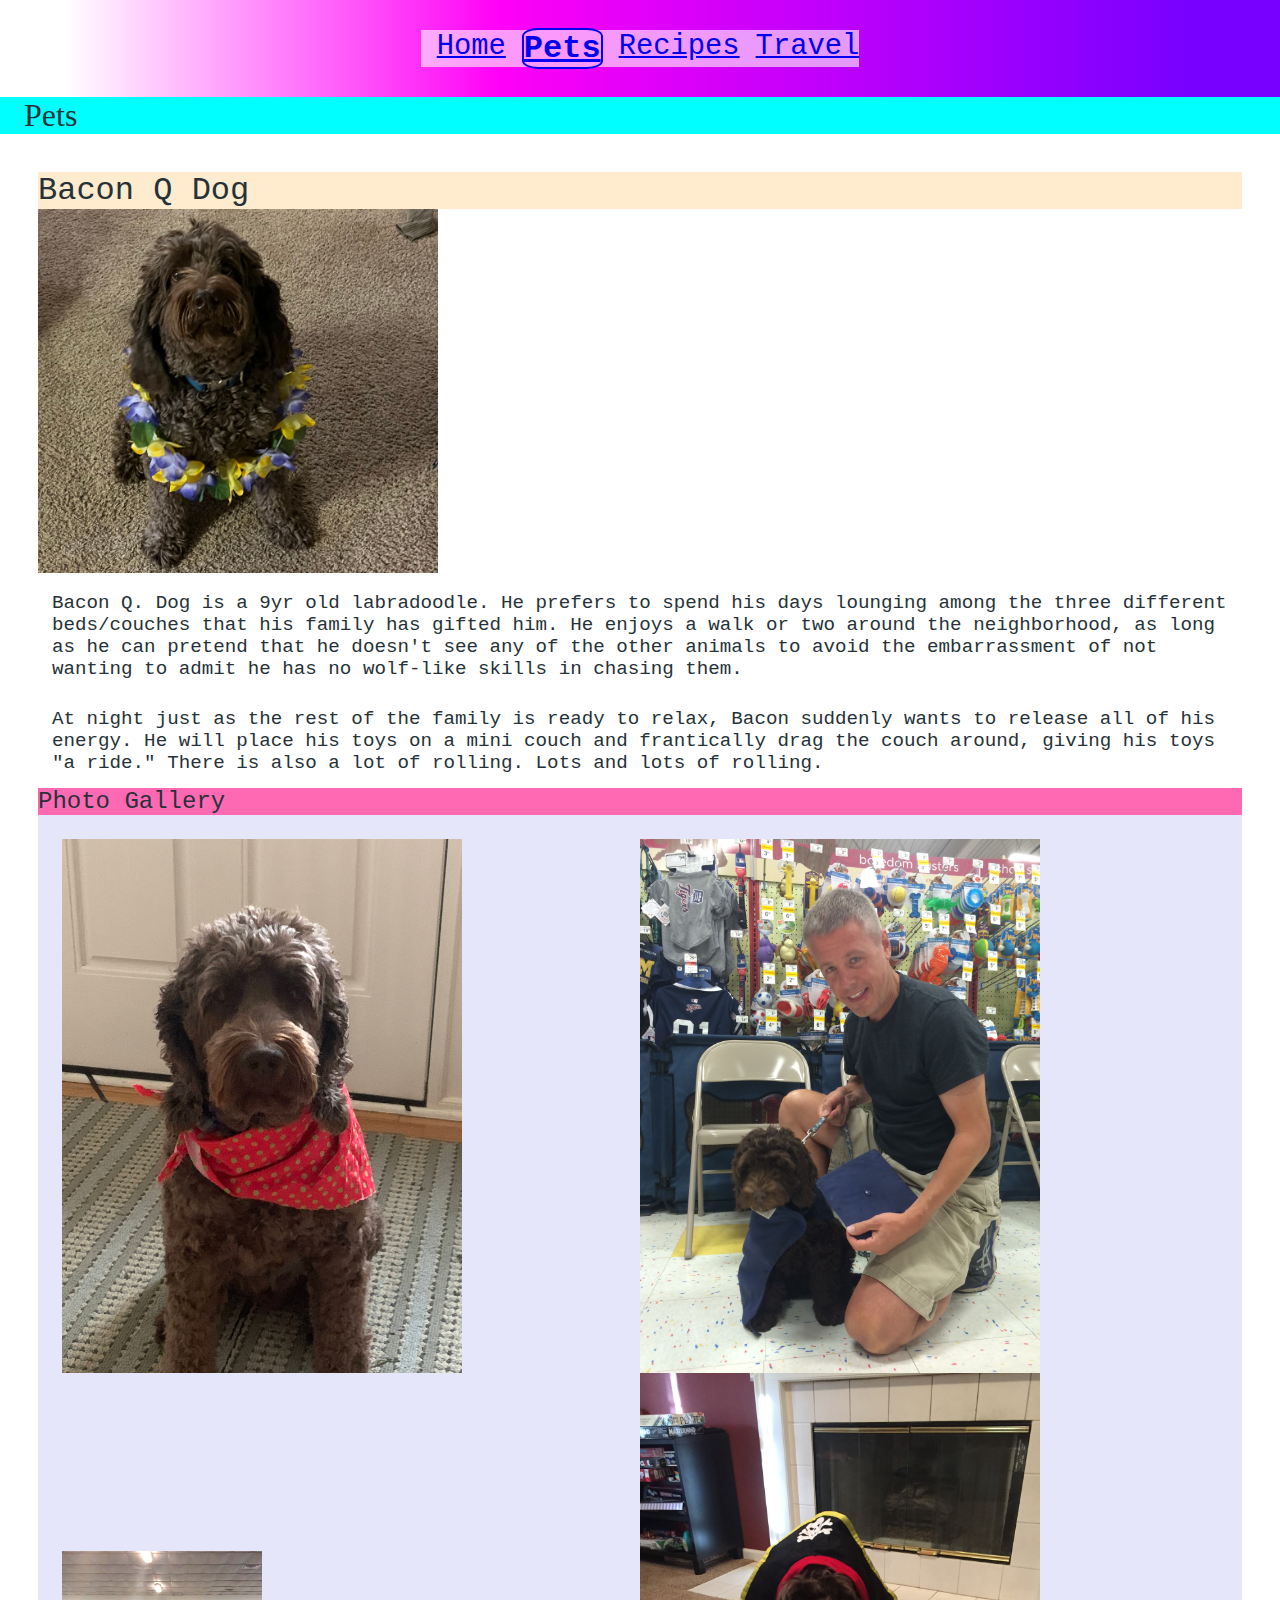
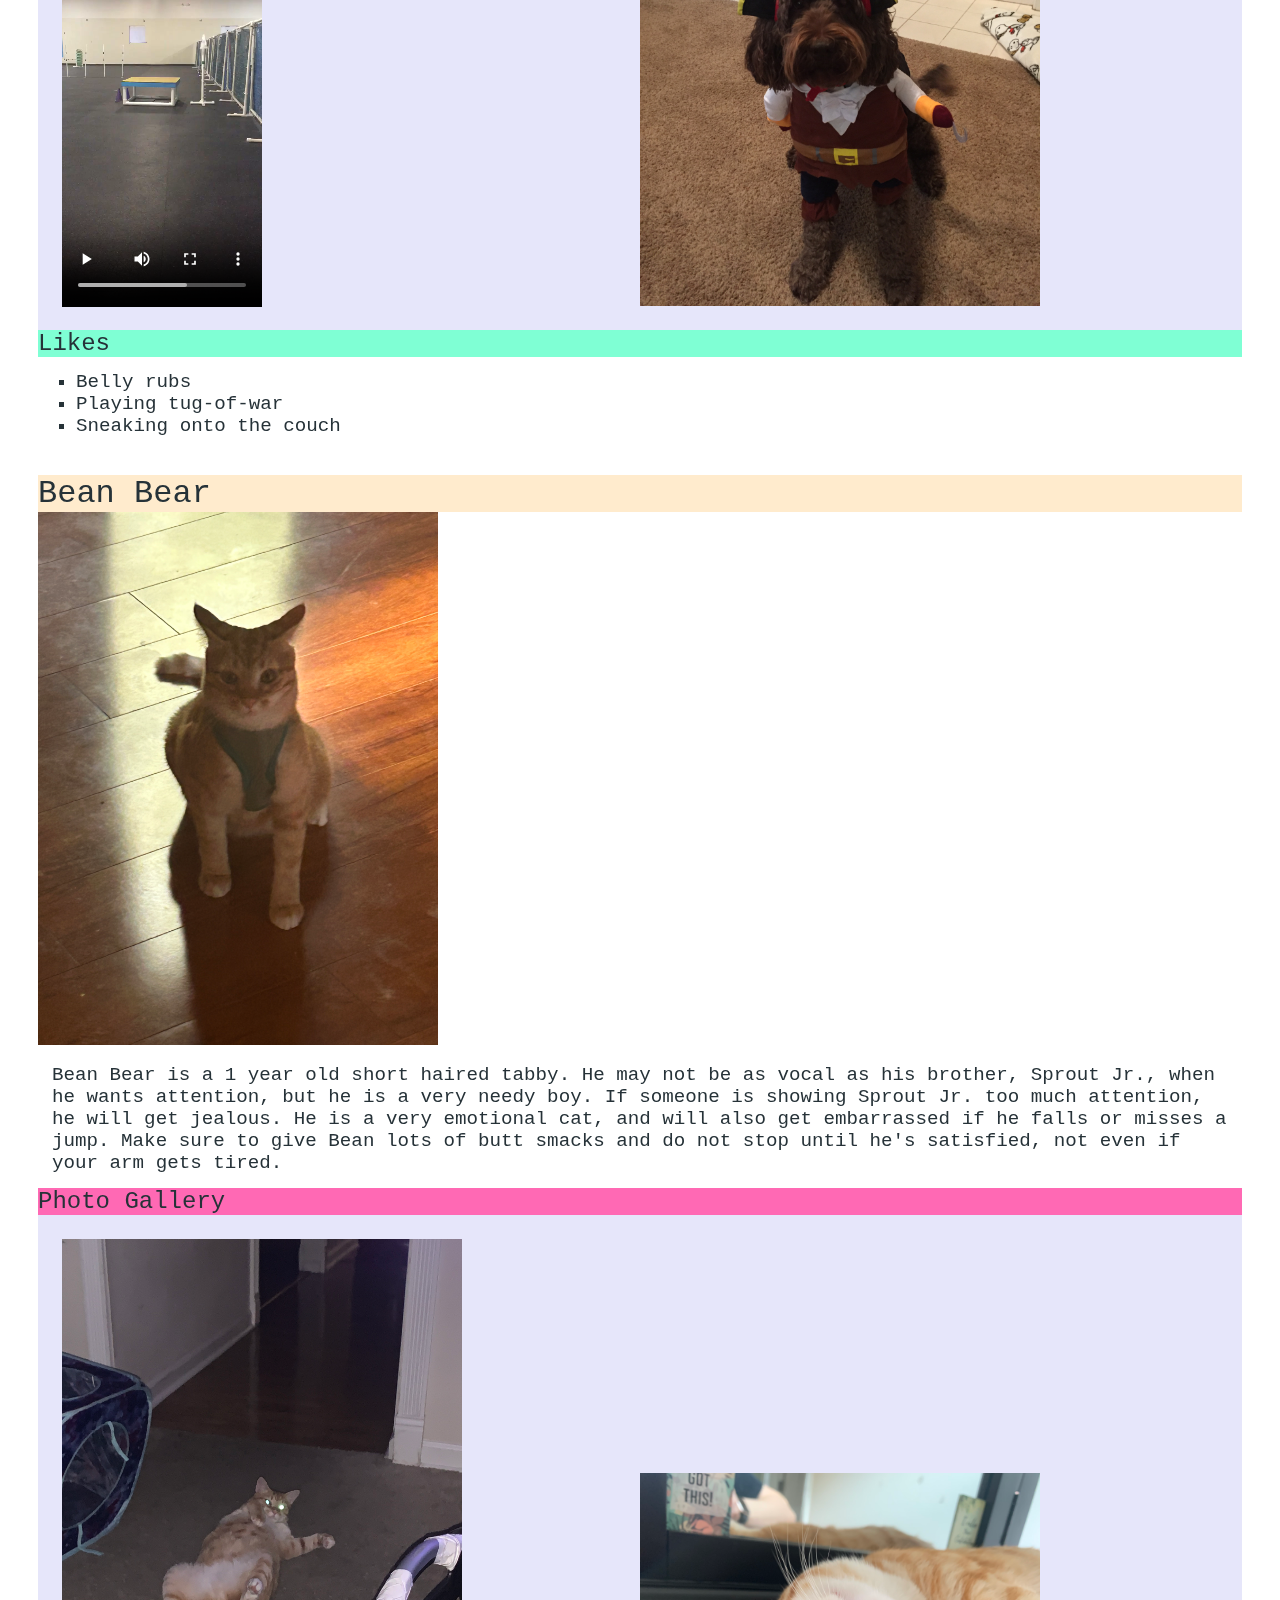
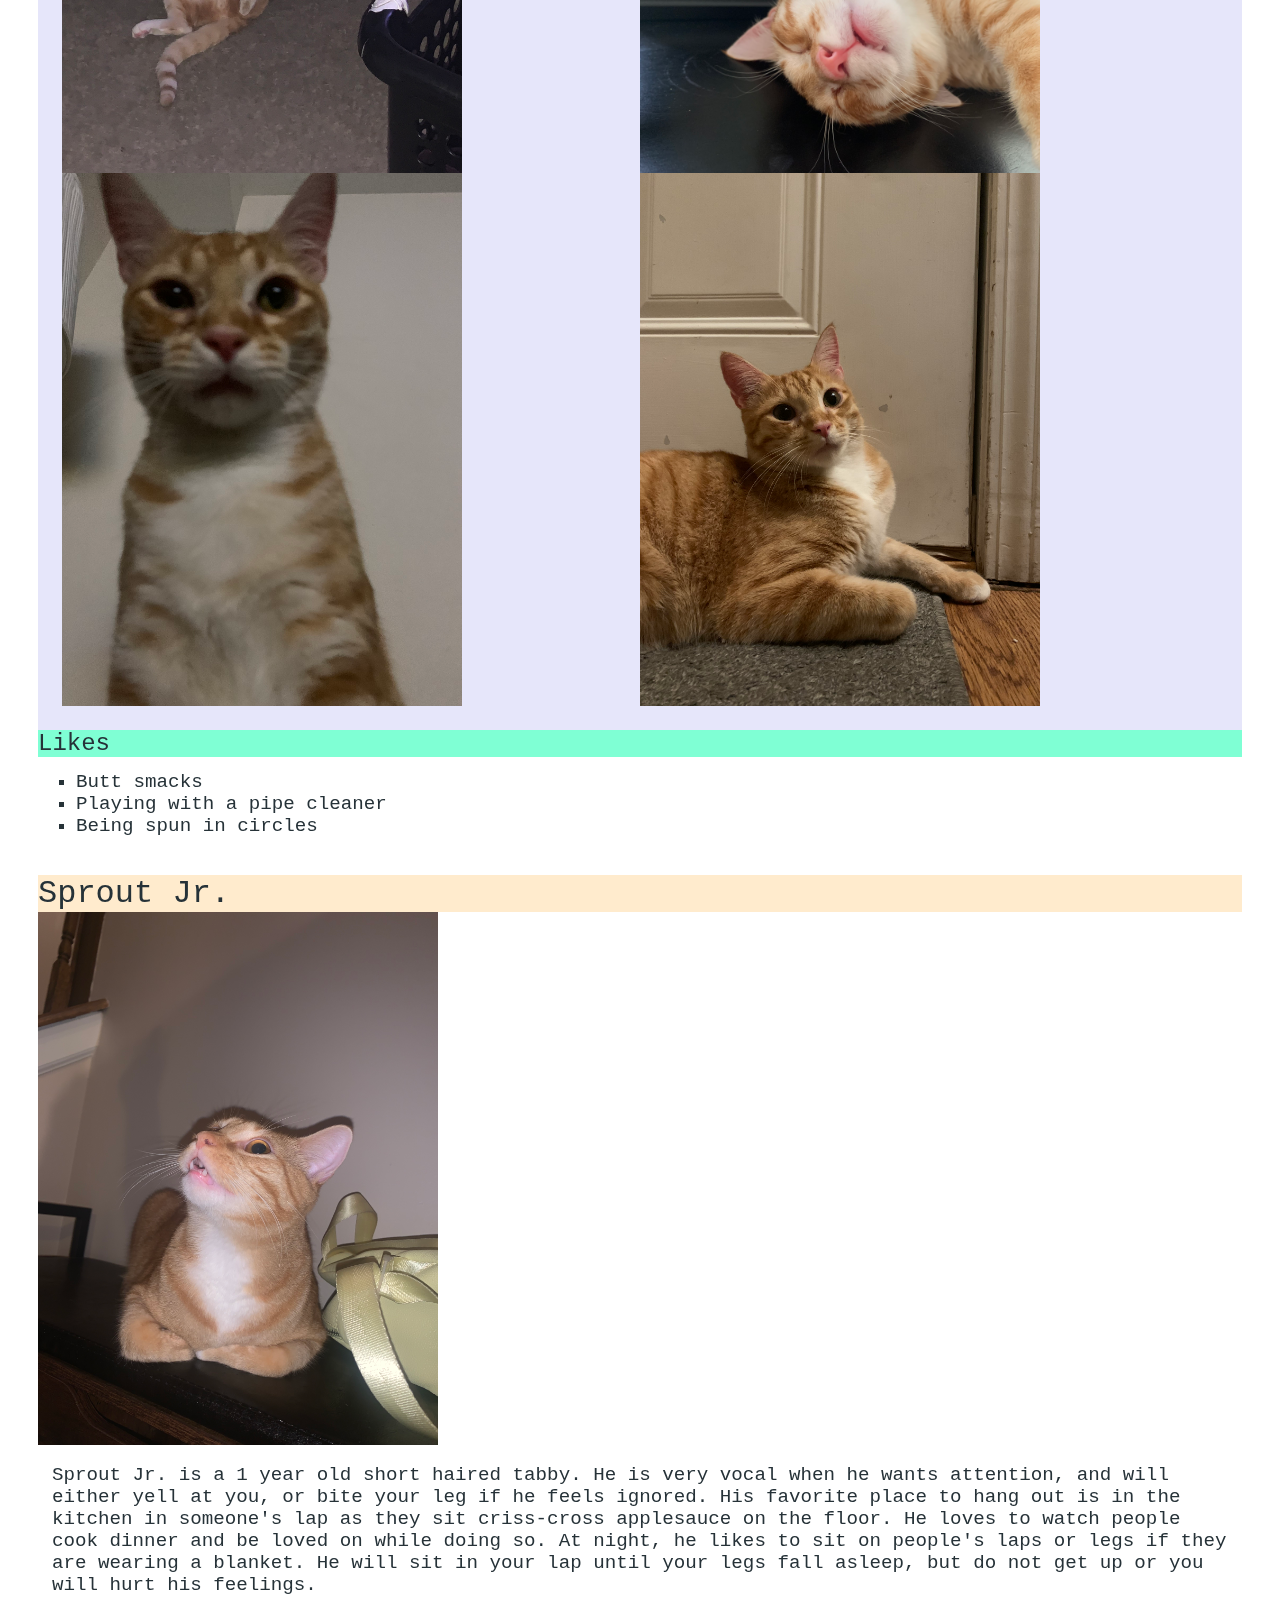
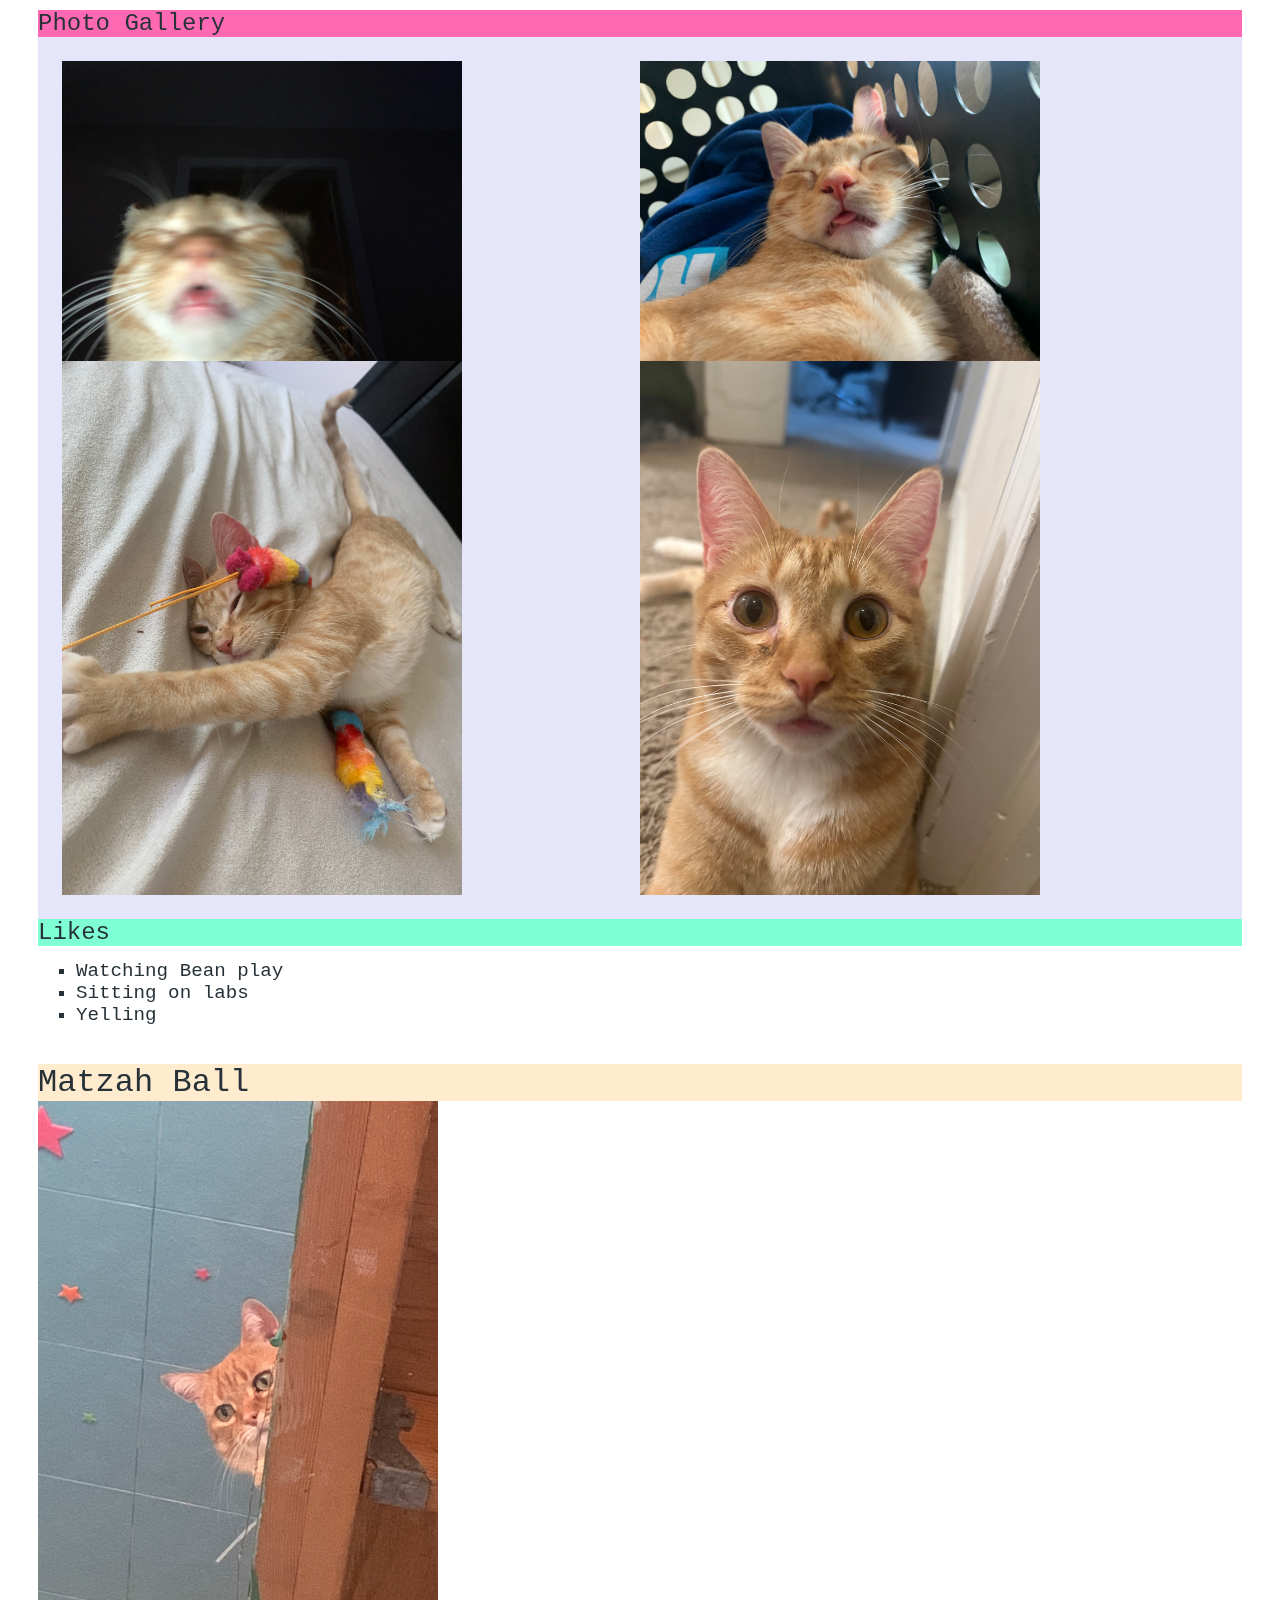
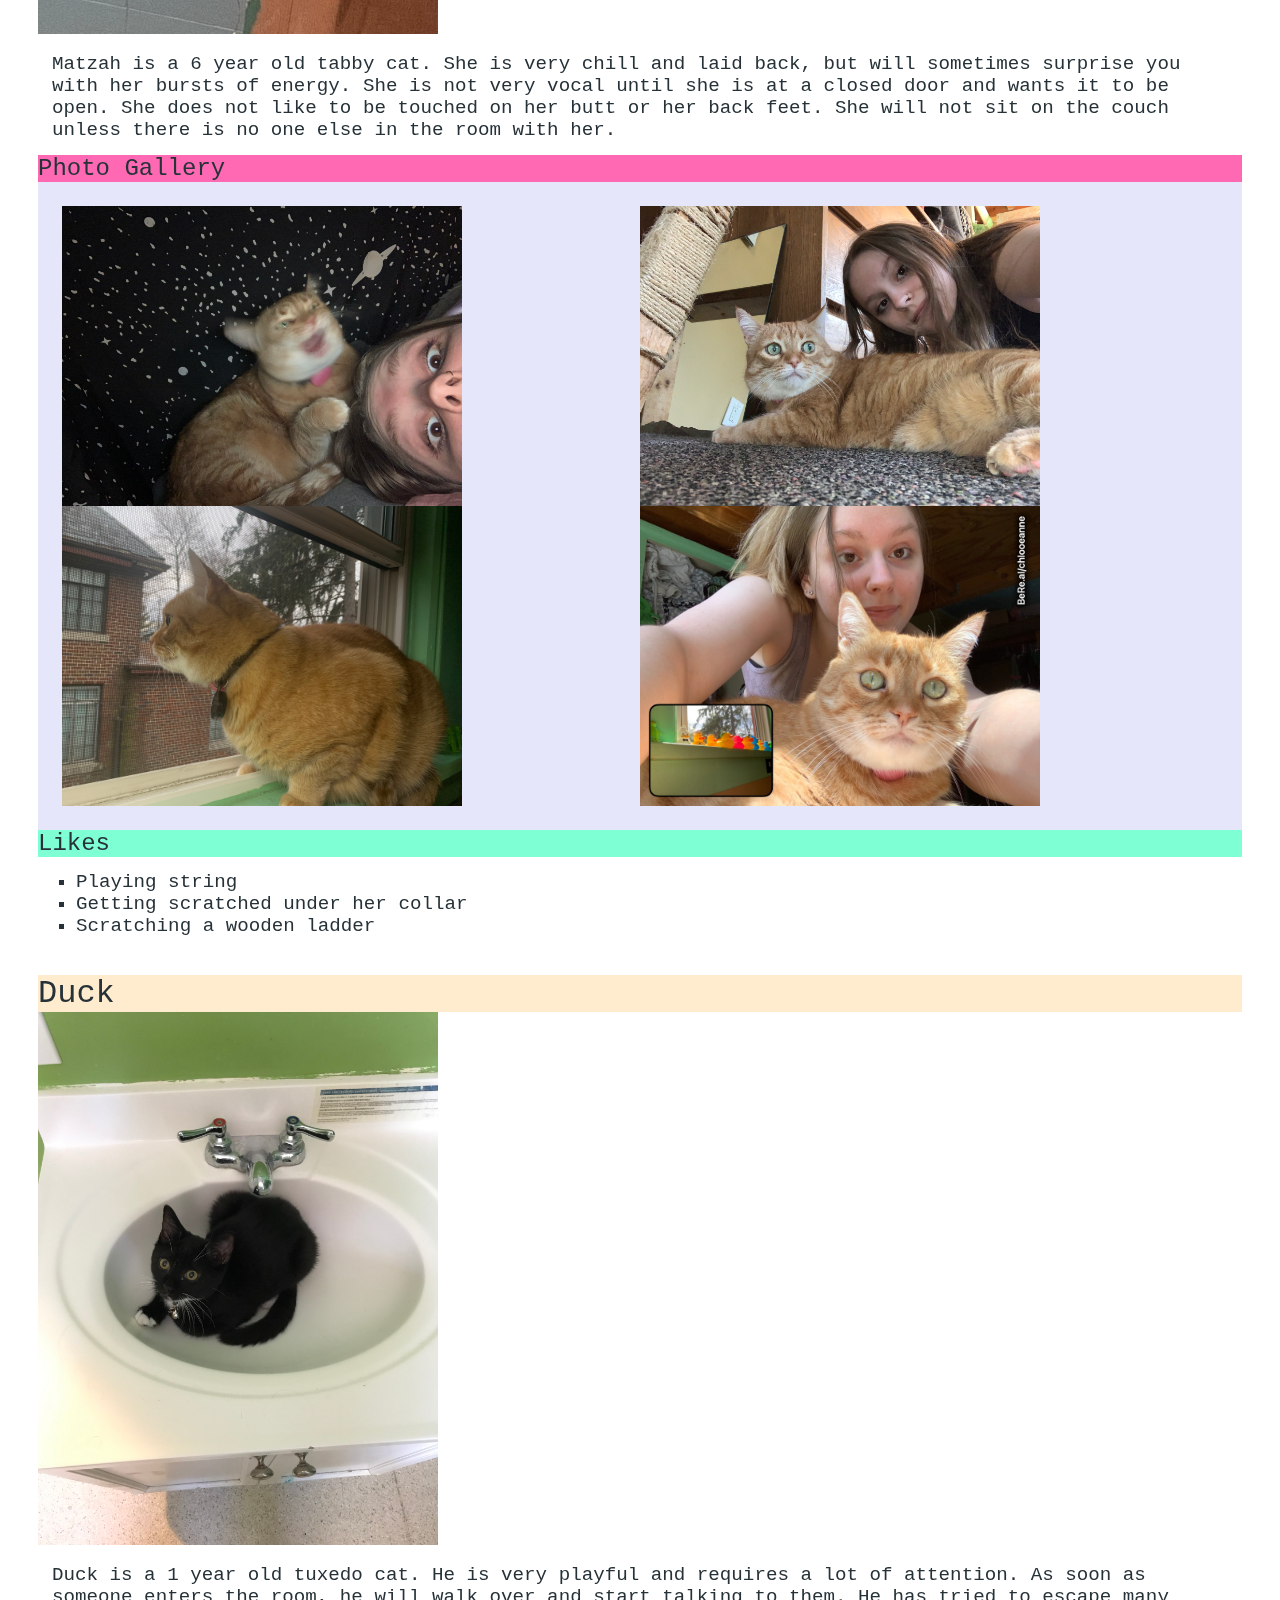
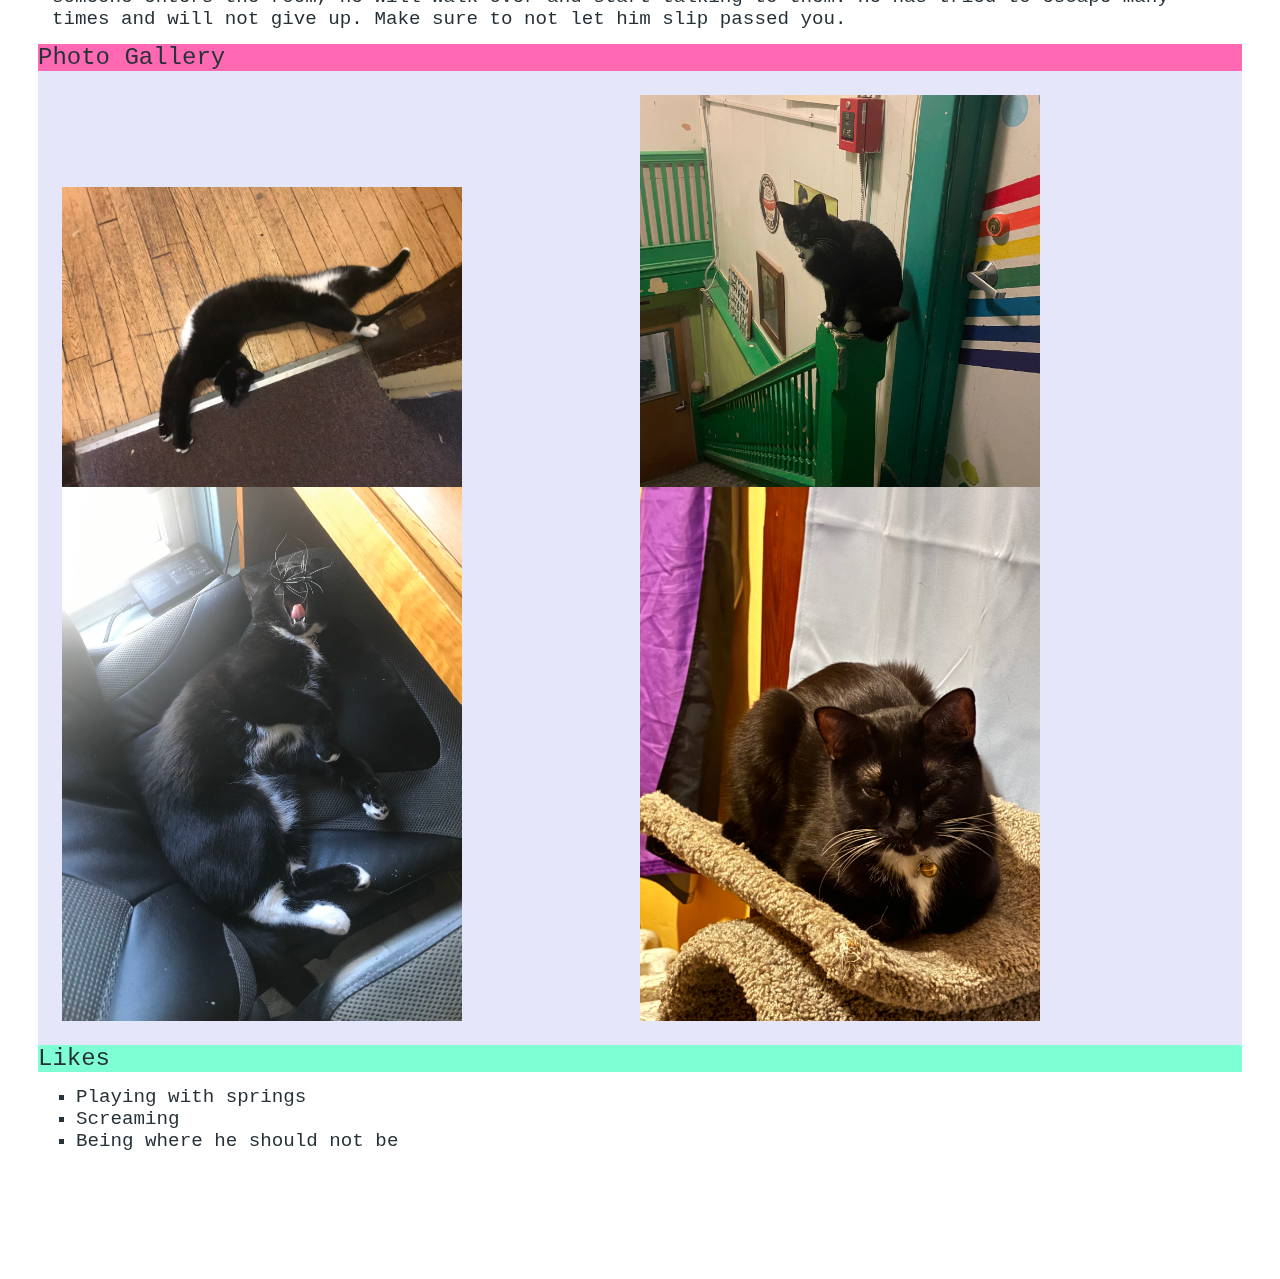
==== pets.html @ 3e473782 "ccp mobile, to start" ====
<!DOCTYPE html>
<html lang="en">
<head>
    <meta charset="UTF-8">
    <meta name="viewport" content="width=device-width, initial-scale=1.0">
    <link rel="icon" href="images/favicon.ico">
    <link rel="stylesheet" href="css/reset.css">
    <link rel="stylesheet" type="text/css" href="css/style.css">
    <title>Pets</title>
</head>
<body>
    <header>
        <a href = "#main" class="skip">Skip to Main Content</a>
        <nav>
            <ul>
                <li><a href = "index.html">Home</a></li>
                <li><a href = "pets.html" id="current">Pets</a></li>
                <li><a href = "recipes.html">Recipes</a></li>
                <li><a href = "travel.html">Travel</a></li>
            </ul>
        </nav>
        <h1>Pets</h1>
    </header>

    <main id="main">
        <div>
            <h2>Bacon Q Dog</h2>
            <img src="images/bacon.jpg" width = "400" alt="Brown labradoodle wearing colorful lei">

            <p>Bacon Q. Dog is a 9yr old labradoodle. He prefers to spend his days lounging among the three different beds/couches that his family has gifted him. He enjoys a walk or two around the neighborhood, as long as he can pretend that he doesn't see any of the other animals to avoid the embarrassment of not wanting to admit he has no wolf-like skills in chasing them.</p> 
            <P>At night just as the rest of the family is ready to relax, Bacon suddenly wants to release all of his energy. He will place his toys on a mini couch and frantically drag the couch around, giving his toys "a ride." There is also a lot of rolling. Lots and lots of rolling.</P>
            <h3 id="photo">Photo Gallery</h3>
            <div class="grid">
                <img src="images/bacon_bandana.JPG" width ="200" alt = "Brown labradoodle wearing an orange bandana">
                <img src="images/bacon_graduation.JPG"  width ="200" alt="Small labradoodle puppy wearing a graduation cap and gown">
                <video width="200"  controls>
                    <source src="images/bacon_agility.mov">
                    Your browser does not support the video tag.  This was a video of a girl and dog demonstrating a sit and stay procedure
                </video>
                <img src="images/bacon_halloween.JPG"  width ="200" alt="Brown labradoodle wearing a pirate costume">
            </div>
            <h3 id="likes">Likes</h3>
            <ul>
                <li>Belly rubs</li>
                <li>Playing tug-of-war</li>
                <li>Sneaking onto the couch</li>
            </ul>
            <!-- Jackie Wolf -->
        
        </div>

        <div>
            <h2>Bean Bear</h2>
            <img src="images/buff_bean.jpg" width = "400" alt="Orange cat wearing a blue harness and looking offended">

            <p>Bean Bear is a 1 year old short haired tabby. He may not be as vocal as his brother, Sprout Jr., when he wants attention, but he is a very needy boy. If someone is showing Sprout Jr. too much attention, he will get jealous. He is a very emotional cat, and will also get embarrassed if he falls or misses a jump. Make sure to give Bean lots of butt smacks and do not stop until he's satisfied, not even if your arm gets tired.</p> 
            <h3 id="photo">Photo Gallery</h3>
            <div class="grid">
                <img src="images/chillin_bean.jpg" width ="200" alt = "Orange cat laying on back">
                <img src="images/sleepy_bean.jpg"  width ="200" alt="Orange cat sleeping upside down">
                <img src="images/confused_bean.jpg"  width ="200" alt="Orange cat sitting up looking into camera">
                <img src="images/sweet_bean.jpg"  width ="200" alt="Orange cat laying down looking sweet">
            </div>
            <h3 id="likes">Likes</h3>
            <ul>
                <li>Butt smacks</li>
                <li>Playing with a pipe cleaner</li>
                <li>Being spun in circles</li>
            </ul>  
        </div>

        <div>
            <h2>Sprout Jr.</h2>
            <img src="images/mouth_open_sprout.jpg" width = "400" alt="Orange cat looking to the side with mouth open">

            <p>Sprout Jr. is a 1 year old short haired tabby. He is very vocal when he wants attention, and will either yell at you, or bite your leg if he feels ignored. His favorite place to hang out is in the kitchen in someone's lap as they sit criss-cross applesauce on the floor. He loves to watch people cook dinner and be loved on while doing so. At night, he likes to sit on people's laps or legs if they are wearing a blanket. He will sit in your lap until your legs fall asleep, but do not get up or you will hurt his feelings.</p> 
            <h3 id="photo">Photo Gallery</h3>
            <div class="grid">
                <img src="images/disgusted_sprout.jpg"  width ="200" alt="Blurry orange cat taken from low angle looking disgusted">
                <img src="images/sleepy_sprout.jpg"  width ="200" alt="Orange cat sleeping with tongue out">
                <img src="images/pretty_sprout.jpg"  width ="200" alt="Orange cat laying on bed with arm stretched out">
                <img src="images/shocked_sprout.jpg" width ="200" alt = "Orange cat looking surprised with eyes wide open">
            </div>
            <h3 id="likes">Likes</h3>
            <ul>
                <li>Watching Bean play</li>
                <li>Sitting on labs</li>
                <li>Yelling</li>
            </ul>  
        </div>
        <div>
            <h2>Matzah Ball</h2>
            <img src="images/contemplating_matz.jpg" width = "400" alt="Orange cat peering over loft">

            <p>Matzah is a 6 year old tabby cat. She is very chill and laid back, but will sometimes surprise you with her bursts of energy. She is not very vocal until she is at a closed door and wants it to be open. She does not like to be touched on her butt or her back feet. She will not sit on the couch unless there is no one else in the room with her.</p> 
            <h3 id="photo">Photo Gallery</h3>
            <div class="grid">
                <img src="images/angry_matz.jpg"  width ="200" alt="Blurry orange cat with mouth open">
                <img src="images/laying_matz.jpg"  width ="200" alt="Orange cat laying on ground with college girl posing">
                <img src="images/window_matz.jpg"  width ="200" alt="Orange cat looking out the window">
                <img src="images/selfie_matz.JPG" width ="200" alt = "Selfie of orange cat with college girl">
            </div>
            <h3 id = "likes">Likes</h3>
            <ul>
                <li>Playing string</li>
                <li>Getting scratched under her collar</li>
                <li>Scratching a wooden ladder</li>
            </ul>
        </div>
        <div>
            <h2>Duck</h2>
            <img src="images/baby_duck.JPG" width = "400" alt="Tuxedo cat in a sink">

            <p>Duck is a 1 year old tuxedo cat. He is very playful and requires a lot of attention. As soon as someone enters the room, he will walk over and start talking to them. He has tried to escape many times and will not give up. Make sure to not let him slip passed you.</p> 
            <h3 id="photo">Photo Gallery</h3>
            <div class="grid">
                <img src="images/long_duck.JPG"  width ="200" alt="Tuxedo cat stretched out on the floor">
                <img src="images/gargoyle_duck.JPG" width ="200" alt = "Tuxedo cat sitting perched on a staircase rail">
                <img src="images/sleepy_duck.JPG"  width ="200" alt="Tuxedo cat yawning while laying on a chair on his back">
                <img src="images/angry_duck.JPG"  width ="200" alt="Tuxedo cat loafing squinting at the camera">
            </div>
            <h3 id="likes">Likes</h3>
            <ul>
                <li>Playing with springs</li>
                <li>Screaming</li>
                <li>Being where he should not be</li>
            </ul>  
        </div>
    </main>
    
</body>
</html>
---- css/style.css ----
* {
    padding: 14px;
    margin: 14px;
}
body {
    font-family: monospace, 'Lucida Sans', 'Lucida Sans Regular', 'Lucida Grande', 'Lucida Sans Unicode', Geneva, Verdana, sans-serif;
    color: #263238;
}
img {
    width: 25rem;
    align-content: center;
}
/* video {
    width: 25rem;
    align-content: center;
} */
.grid {
    display: grid;
    grid-template-columns: 1fr 1fr;
    justify-content: center;
    align-items: end;
    padding: 24px;
    background-color: lavender;
}
.grid2 {
    display: grid;
    grid-template-columns: 1fr 1fr 1fr;
    justify-content: center;
    align-items: end;
    padding: 24px;
    background-color: lavender;
}
.skip {
    position: absolute;
    overflow: hidden;
    width: 1px;
    height: 1px;
    display: block;
    text-align: center;
}
.skip:focus {
    position: static;
    overflow: visible;
    width: auto;
    height: auto;
}
h1 {
    justify-content: flex-start;
    font-size: xx-large;
    font-family: fantasy;
    padding: 0px 0px 0px 24px;
    background-color: aqua;
}
nav {
    display: flex;
    justify-content: space-evenly;
    padding: 1rem 2rem;
    background: rgb(255,255,255);
    background: linear-gradient(90deg, rgba(255,255,255,1) 5%, rgba(255,0,247,1) 39%, rgba(120,0,255,1) 93%);
    align-items: center;
    font-size: x-large;
}
nav ul {
    display: flex;
    justify-content: center;
    list-style: none;
}
nav li, a:visited {
    justify-content: center;
    padding-left: 1rem;
    color: black;
    background-color: rgba(255,255,255,0.6);
}
main ul, main ol {
    padding: 0px 24px 24px 24px;
    margin: 14px;
}
main ul {
    list-style-type: square;
}
main p, ul, ol {
    padding: 14px;
    font-size: larger;
}
h2 {
    font-size: xx-large;
    background-color: blanchedalmond;
}
h3 {
    font-size: x-large;
}
#likes, #what, #pros {
    background-color: aquamarine;
}
#photo, #how {
    background-color: hotpink;
}
#cons {
    background-color: lightcoral;
}
#current {
    border-style: solid;
    border-radius: 20%;
    border-width: 2px;
    font-weight: bold;
    font-size: xx-large;
}
@media (min-width:600px) {
    * {
        padding: 20px;
    }
}
@media (min-width:900px) {
    * {
        padding: 24px;
    }
}
@media (prefers-reduced-motion) {
    /* styles to apply if a user's device settings are set to reduced motion */
}
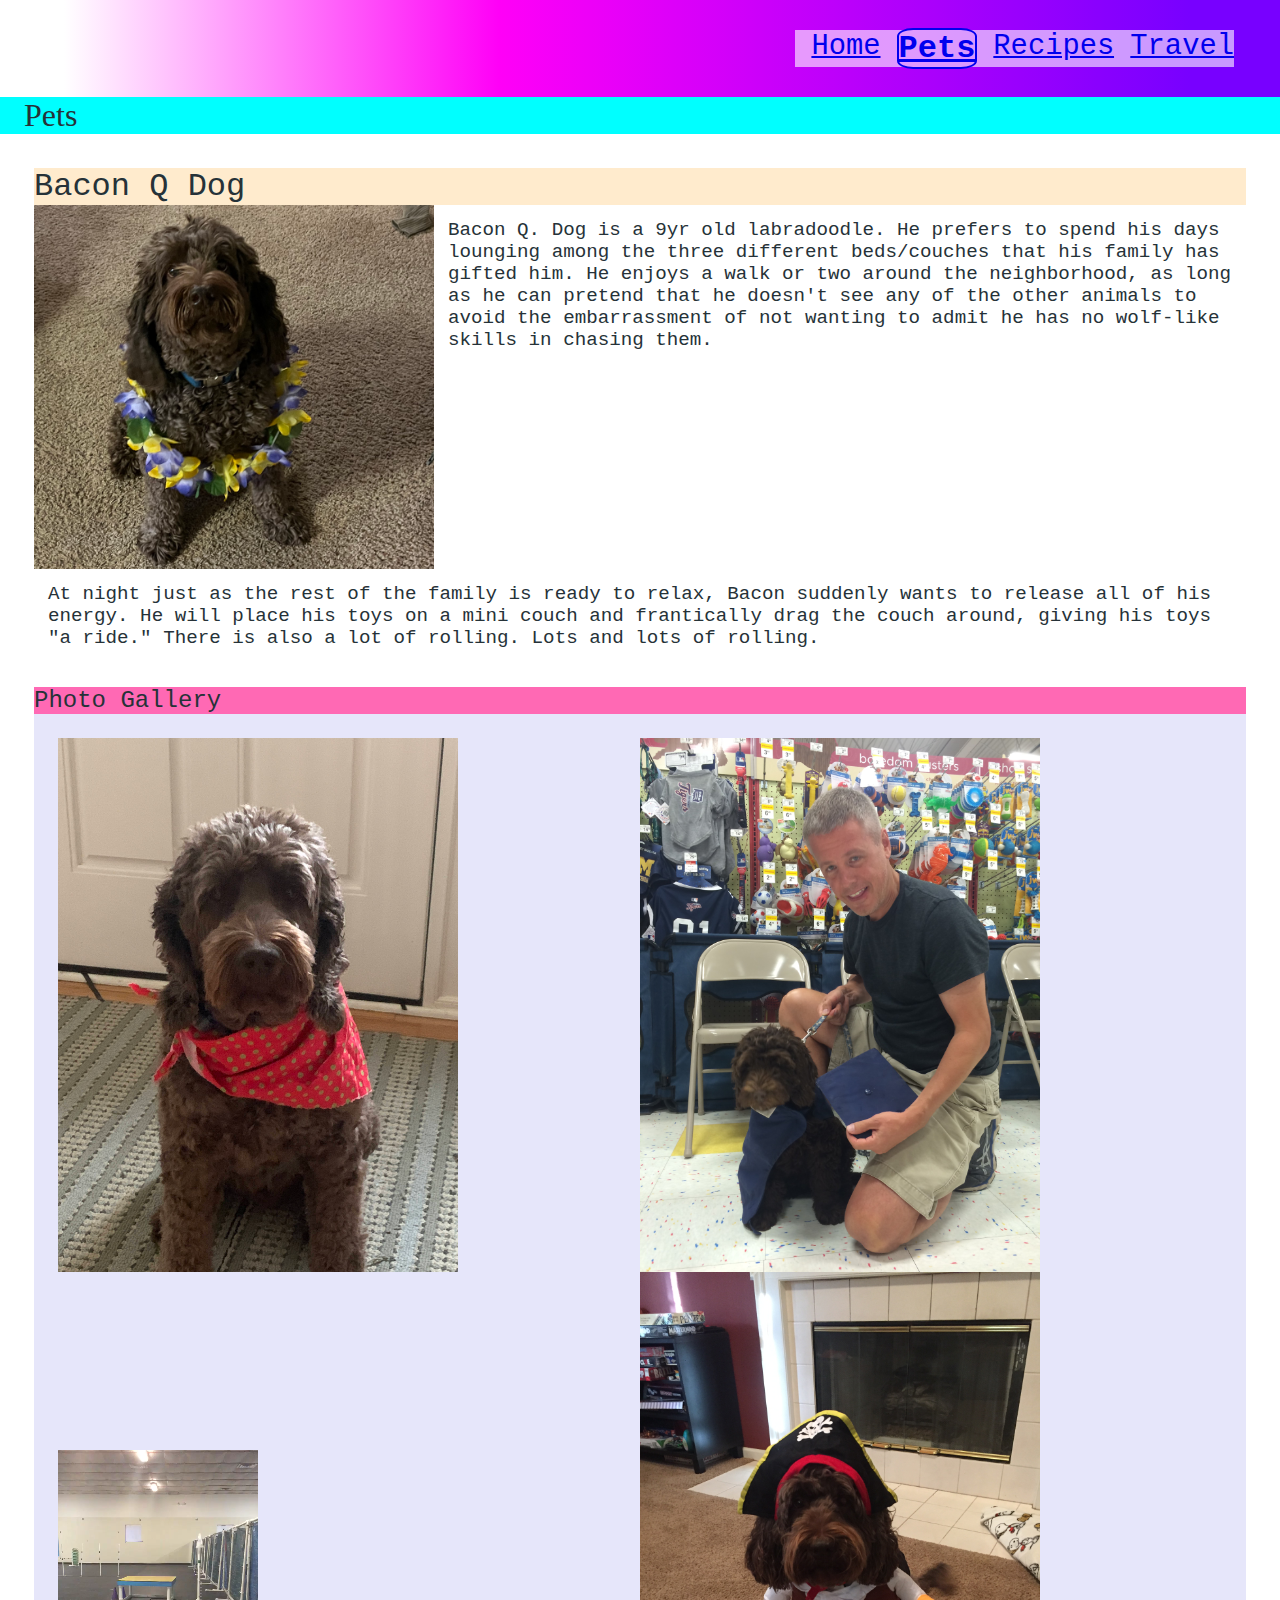
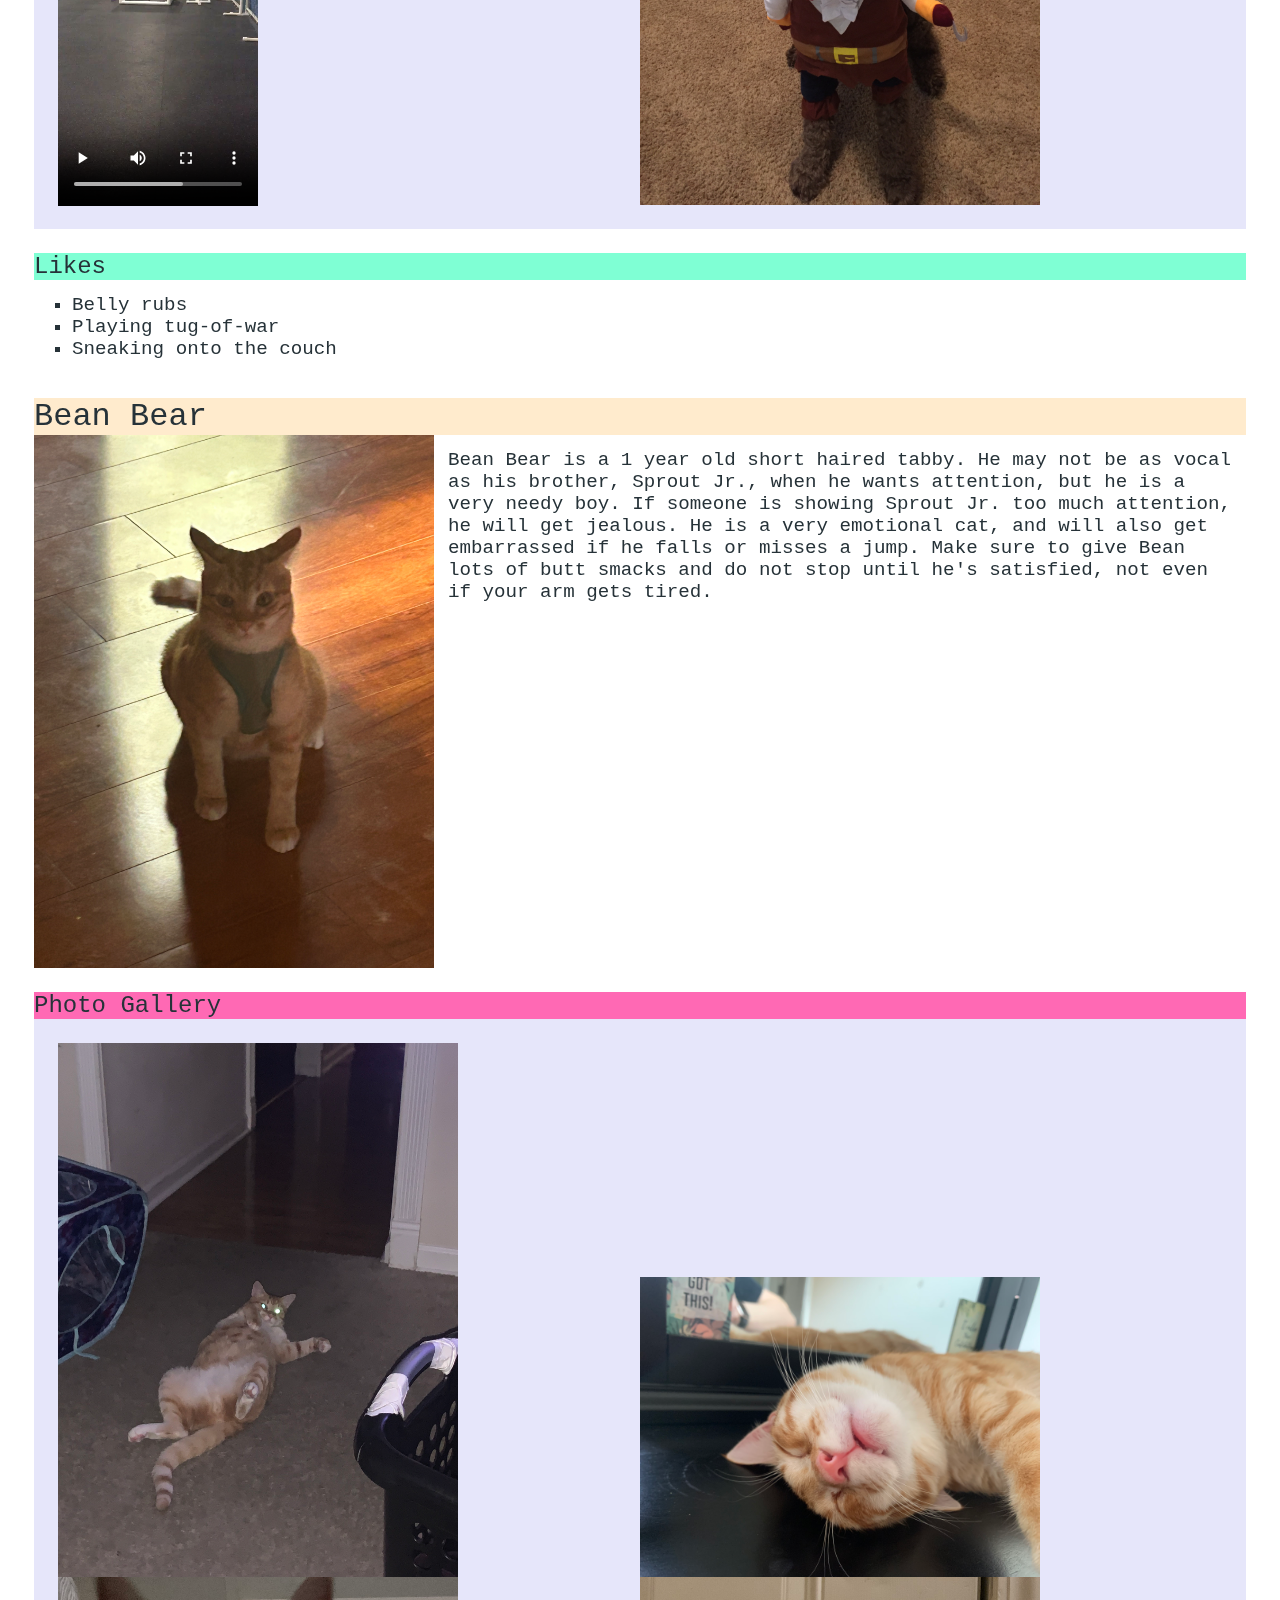
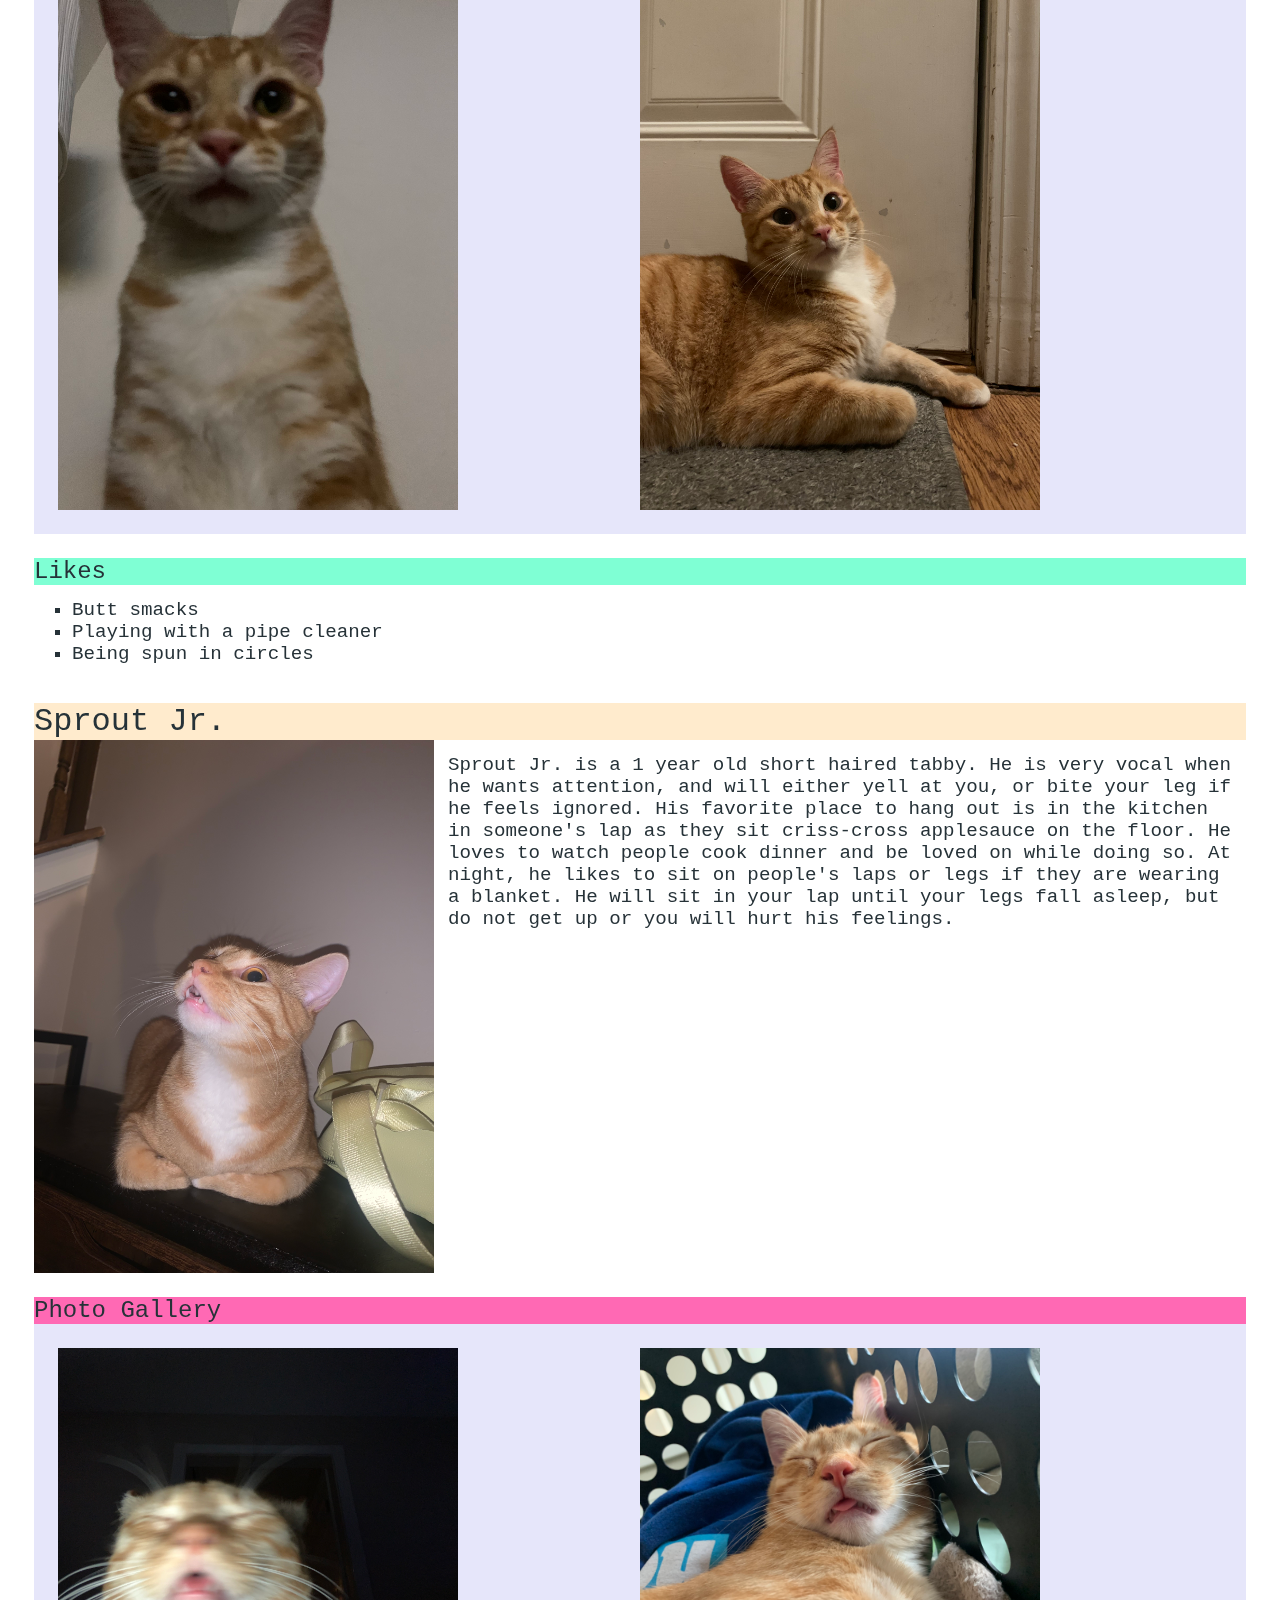
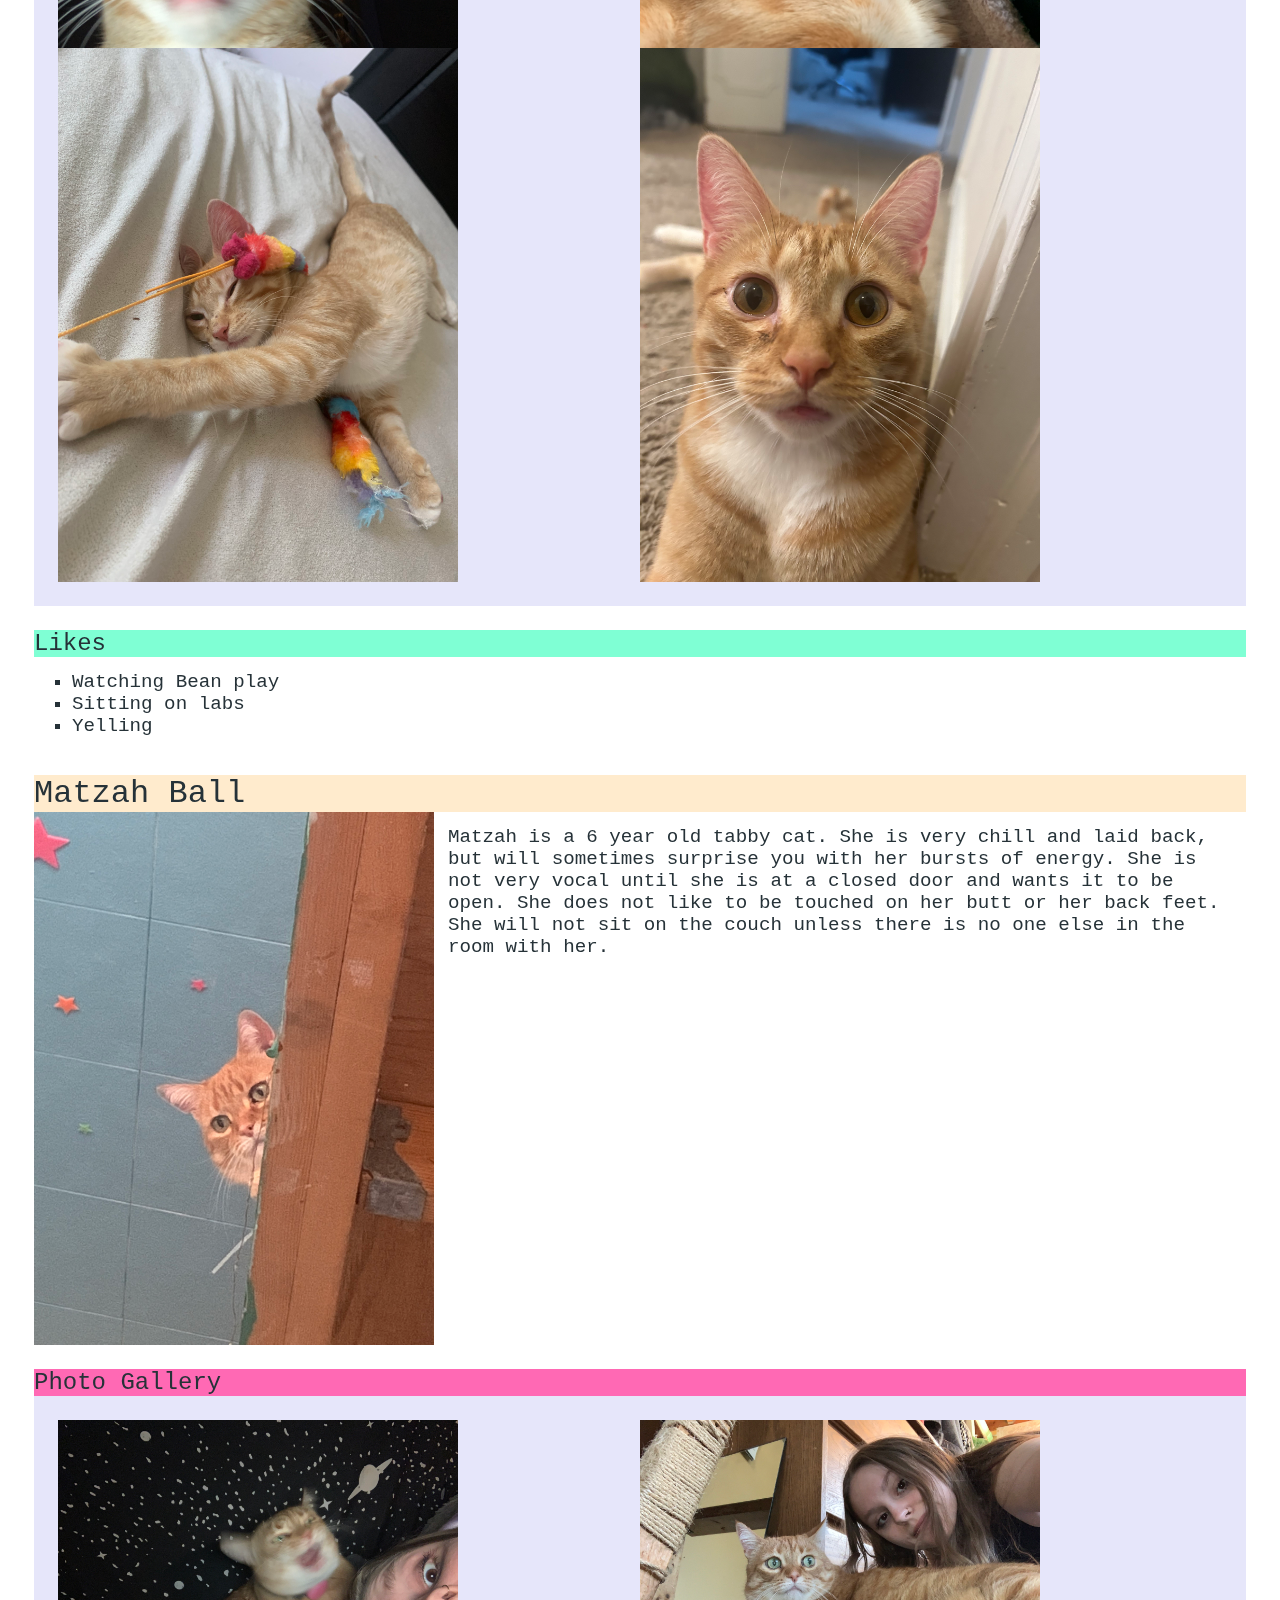
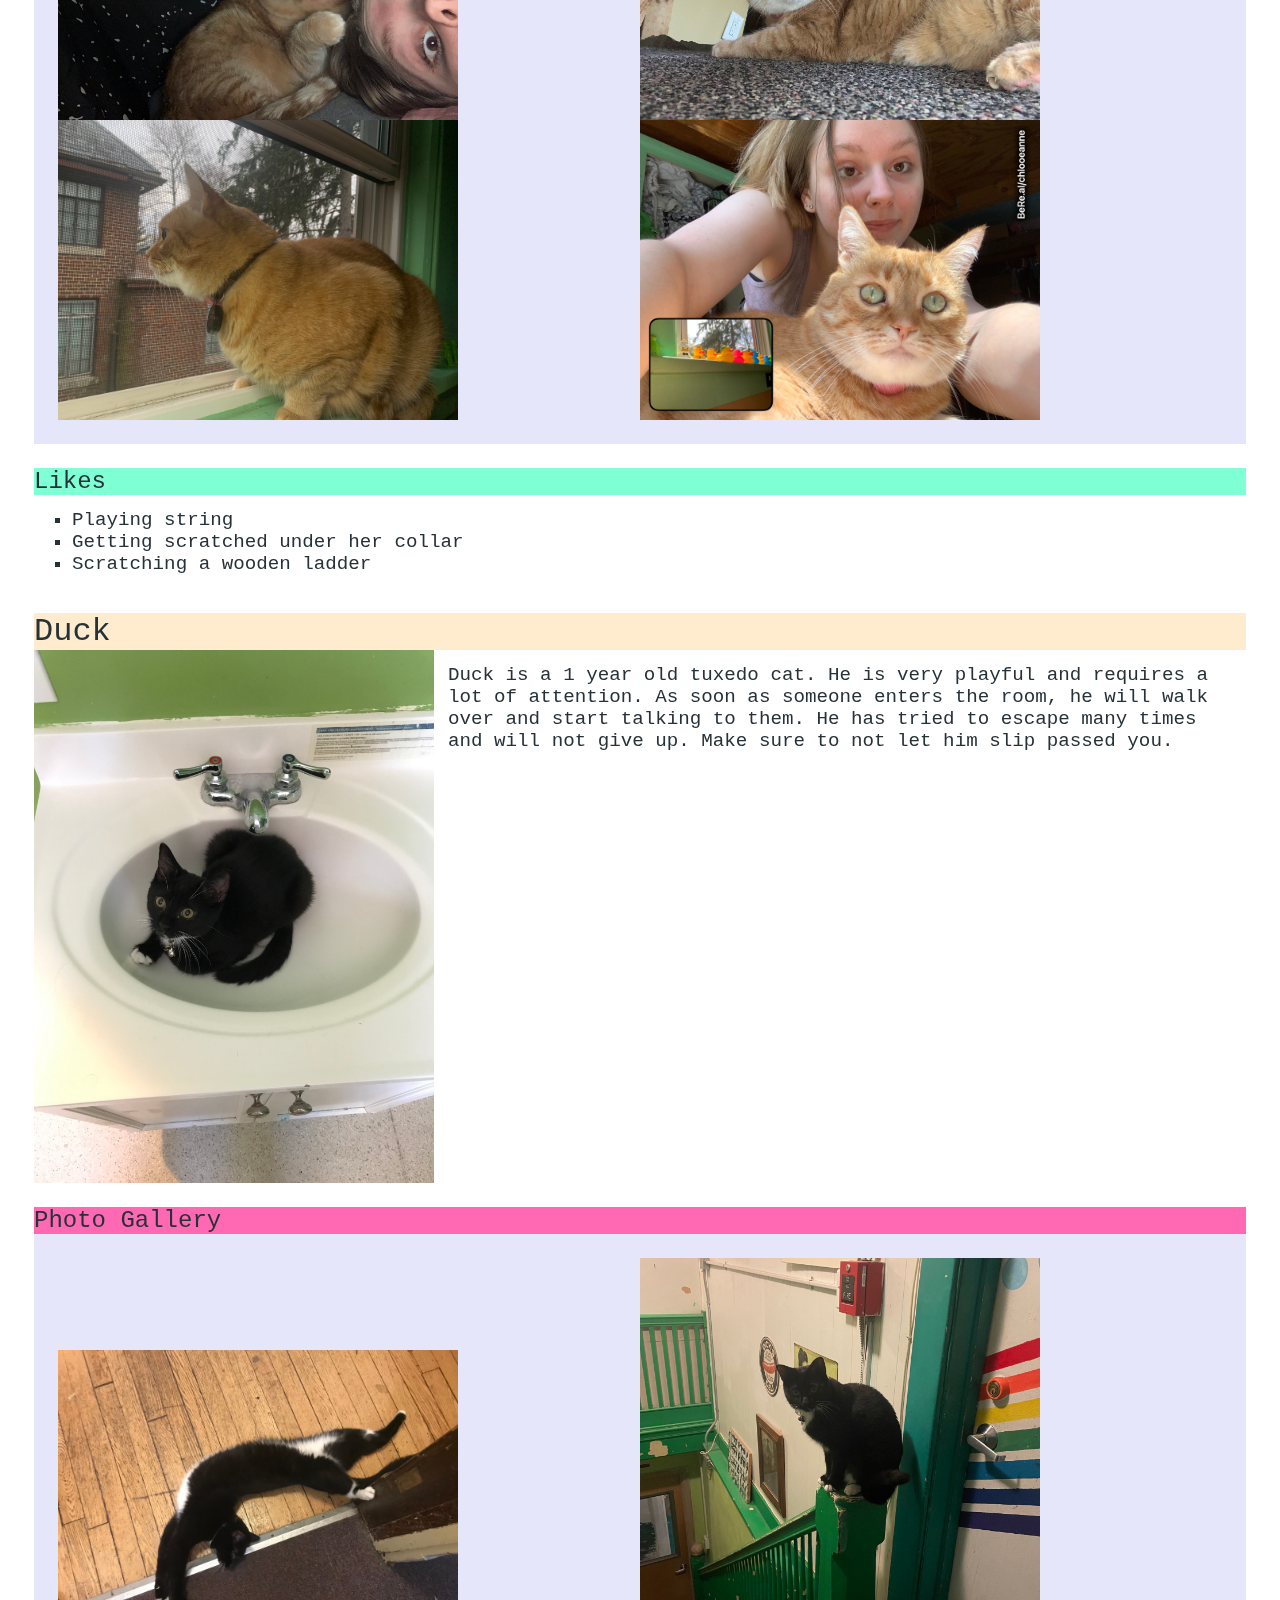
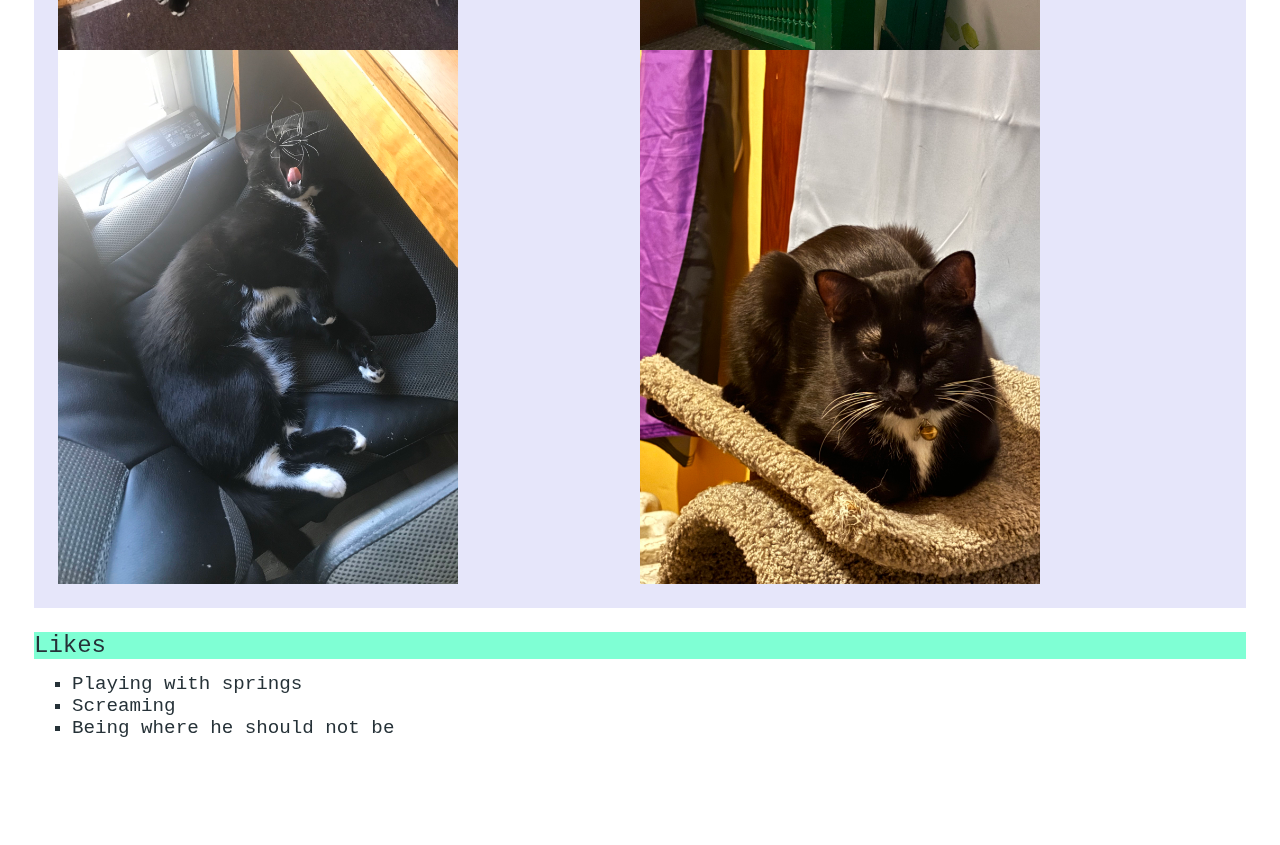
==== commit 84979b3f: "final?" ====
--- a/pets.html
+++ b/pets.html
@@ -25,11 +25,15 @@
     <main id="main">
         <div>
             <h2>Bacon Q Dog</h2>
-            <img src="images/bacon.jpg" width = "400" alt="Brown labradoodle wearing colorful lei">
+            <div class="description">
+            <img src="images/bacon.jpg" class="first" width = "400" alt="Brown labradoodle wearing colorful lei">
 
             <p>Bacon Q. Dog is a 9yr old labradoodle. He prefers to spend his days lounging among the three different beds/couches that his family has gifted him. He enjoys a walk or two around the neighborhood, as long as he can pretend that he doesn't see any of the other animals to avoid the embarrassment of not wanting to admit he has no wolf-like skills in chasing them.</p> 
+            </div>
+
             <P>At night just as the rest of the family is ready to relax, Bacon suddenly wants to release all of his energy. He will place his toys on a mini couch and frantically drag the couch around, giving his toys "a ride." There is also a lot of rolling. Lots and lots of rolling.</P>
-            <h3 id="photo">Photo Gallery</h3>
+
+            <h3 class="photo">Photo Gallery</h3>
             <div class="grid">
                 <img src="images/bacon_bandana.JPG" width ="200" alt = "Brown labradoodle wearing an orange bandana">
                 <img src="images/bacon_graduation.JPG"  width ="200" alt="Small labradoodle puppy wearing a graduation cap and gown">
@@ -39,7 +43,7 @@
                 </video>
                 <img src="images/bacon_halloween.JPG"  width ="200" alt="Brown labradoodle wearing a pirate costume">
             </div>
-            <h3 id="likes">Likes</h3>
+            <h3 class="likes">Likes</h3>
             <ul>
                 <li>Belly rubs</li>
                 <li>Playing tug-of-war</li>
@@ -51,17 +55,20 @@
 
         <div>
             <h2>Bean Bear</h2>
+            <div class="description">
             <img src="images/buff_bean.jpg" width = "400" alt="Orange cat wearing a blue harness and looking offended">
 
-            <p>Bean Bear is a 1 year old short haired tabby. He may not be as vocal as his brother, Sprout Jr., when he wants attention, but he is a very needy boy. If someone is showing Sprout Jr. too much attention, he will get jealous. He is a very emotional cat, and will also get embarrassed if he falls or misses a jump. Make sure to give Bean lots of butt smacks and do not stop until he's satisfied, not even if your arm gets tired.</p> 
-            <h3 id="photo">Photo Gallery</h3>
+            <p>Bean Bear is a 1 year old short haired tabby. He may not be as vocal as his brother, Sprout Jr., when he wants attention, but he is a very needy boy. If someone is showing Sprout Jr. too much attention, he will get jealous. He is a very emotional cat, and will also get embarrassed if he falls or misses a jump. Make sure to give Bean lots of butt smacks and do not stop until he's satisfied, not even if your arm gets tired.</p>
+            </div>
+
+            <h3 class="photo">Photo Gallery</h3>
             <div class="grid">
                 <img src="images/chillin_bean.jpg" width ="200" alt = "Orange cat laying on back">
                 <img src="images/sleepy_bean.jpg"  width ="200" alt="Orange cat sleeping upside down">
                 <img src="images/confused_bean.jpg"  width ="200" alt="Orange cat sitting up looking into camera">
                 <img src="images/sweet_bean.jpg"  width ="200" alt="Orange cat laying down looking sweet">
             </div>
-            <h3 id="likes">Likes</h3>
+            <h3 class="likes">Likes</h3>
             <ul>
                 <li>Butt smacks</li>
                 <li>Playing with a pipe cleaner</li>
@@ -71,17 +78,18 @@
 
         <div>
             <h2>Sprout Jr.</h2>
+            <div class="description">
             <img src="images/mouth_open_sprout.jpg" width = "400" alt="Orange cat looking to the side with mouth open">
-
-            <p>Sprout Jr. is a 1 year old short haired tabby. He is very vocal when he wants attention, and will either yell at you, or bite your leg if he feels ignored. His favorite place to hang out is in the kitchen in someone's lap as they sit criss-cross applesauce on the floor. He loves to watch people cook dinner and be loved on while doing so. At night, he likes to sit on people's laps or legs if they are wearing a blanket. He will sit in your lap until your legs fall asleep, but do not get up or you will hurt his feelings.</p> 
-            <h3 id="photo">Photo Gallery</h3>
+            <p>Sprout Jr. is a 1 year old short haired tabby. He is very vocal when he wants attention, and will either yell at you, or bite your leg if he feels ignored. His favorite place to hang out is in the kitchen in someone's lap as they sit criss-cross applesauce on the floor. He loves to watch people cook dinner and be loved on while doing so. At night, he likes to sit on people's laps or legs if they are wearing a blanket. He will sit in your lap until your legs fall asleep, but do not get up or you will hurt his feelings.</p>
+            </div>
+            <h3 class="photo">Photo Gallery</h3>
             <div class="grid">
                 <img src="images/disgusted_sprout.jpg"  width ="200" alt="Blurry orange cat taken from low angle looking disgusted">
                 <img src="images/sleepy_sprout.jpg"  width ="200" alt="Orange cat sleeping with tongue out">
                 <img src="images/pretty_sprout.jpg"  width ="200" alt="Orange cat laying on bed with arm stretched out">
                 <img src="images/shocked_sprout.jpg" width ="200" alt = "Orange cat looking surprised with eyes wide open">
             </div>
-            <h3 id="likes">Likes</h3>
+            <h3 class="likes">Likes</h3>
             <ul>
                 <li>Watching Bean play</li>
                 <li>Sitting on labs</li>
@@ -90,17 +98,19 @@
         </div>
         <div>
             <h2>Matzah Ball</h2>
+            <div class="description">
             <img src="images/contemplating_matz.jpg" width = "400" alt="Orange cat peering over loft">
 
             <p>Matzah is a 6 year old tabby cat. She is very chill and laid back, but will sometimes surprise you with her bursts of energy. She is not very vocal until she is at a closed door and wants it to be open. She does not like to be touched on her butt or her back feet. She will not sit on the couch unless there is no one else in the room with her.</p> 
-            <h3 id="photo">Photo Gallery</h3>
+            </div>
+            <h3 class="photo">Photo Gallery</h3>
             <div class="grid">
                 <img src="images/angry_matz.jpg"  width ="200" alt="Blurry orange cat with mouth open">
                 <img src="images/laying_matz.jpg"  width ="200" alt="Orange cat laying on ground with college girl posing">
                 <img src="images/window_matz.jpg"  width ="200" alt="Orange cat looking out the window">
                 <img src="images/selfie_matz.JPG" width ="200" alt = "Selfie of orange cat with college girl">
             </div>
-            <h3 id = "likes">Likes</h3>
+            <h3 class="likes">Likes</h3>
             <ul>
                 <li>Playing string</li>
                 <li>Getting scratched under her collar</li>
@@ -109,17 +119,20 @@
         </div>
         <div>
             <h2>Duck</h2>
+            <div class="description">
             <img src="images/baby_duck.JPG" width = "400" alt="Tuxedo cat in a sink">
 
-            <p>Duck is a 1 year old tuxedo cat. He is very playful and requires a lot of attention. As soon as someone enters the room, he will walk over and start talking to them. He has tried to escape many times and will not give up. Make sure to not let him slip passed you.</p> 
-            <h3 id="photo">Photo Gallery</h3>
+            <p>Duck is a 1 year old tuxedo cat. He is very playful and requires a lot of attention. As soon as someone enters the room, he will walk over and start talking to them. He has tried to escape many times and will not give up. Make sure to not let him slip passed you.</p>
+            </div>
+            
+            <h3 class="photo">Photo Gallery</h3>
             <div class="grid">
                 <img src="images/long_duck.JPG"  width ="200" alt="Tuxedo cat stretched out on the floor">
                 <img src="images/gargoyle_duck.JPG" width ="200" alt = "Tuxedo cat sitting perched on a staircase rail">
                 <img src="images/sleepy_duck.JPG"  width ="200" alt="Tuxedo cat yawning while laying on a chair on his back">
                 <img src="images/angry_duck.JPG"  width ="200" alt="Tuxedo cat loafing squinting at the camera">
             </div>
-            <h3 id="likes">Likes</h3>
+            <h3 class="likes">Likes</h3>
             <ul>
                 <li>Playing with springs</li>
                 <li>Screaming</li>
--- a/css/style.css
+++ b/css/style.css
@@ -16,15 +16,15 @@
 } */
 .grid {
     display: grid;
-    grid-template-columns: 1fr 1fr;
+    grid-template-columns: 1fr;
     justify-content: center;
-    align-items: end;
+    /* align-items: end; */
     padding: 24px;
     background-color: lavender;
 }
 .grid2 {
     display: grid;
-    grid-template-columns: 1fr 1fr 1fr;
+    grid-template-columns: 1fr;
     justify-content: center;
     align-items: end;
     padding: 24px;
@@ -89,14 +89,17 @@
 h3 {
     font-size: x-large;
 }
-#likes, #what, #pros {
+.likes, .what, .pros {
     background-color: aquamarine;
+    margin-top: 24px;
 }
-#photo, #how {
+.photo, .how {
     background-color: hotpink;
+    margin-top: 24px;
 }
-#cons {
+.cons {
     background-color: lightcoral;
+    margin-top: 24px;
 }
 #current {
     border-style: solid;
@@ -105,14 +108,47 @@
     font-weight: bold;
     font-size: xx-large;
 }
-@media (min-width:600px) {
+.interests{
+    margin-left: 24px;
+    margin-top: 0;
+}
+@media (min-width:768px) {
     * {
         padding: 20px;
     }
-}
-@media (min-width:900px) {
-    * {
+    nav {
+        display: flex;
+        justify-content: flex-end;
+        padding: 1rem 2rem;
+        background: rgb(255,255,255);
+        background: linear-gradient(90deg, rgba(255,255,255,1) 5%, rgba(255,0,247,1) 39%, rgba(120,0,255,1) 93%);
+        align-items: center;
+        font-size: x-large;
+    }
+    .grid {
+        display: grid;
+        grid-template-columns: 1fr 1fr;
+        justify-content: center;
+        align-items: end;
         padding: 24px;
+        background-color: lavender;
+    }
+    .grid2 {
+        display: grid;
+        grid-template-columns: 1fr 1fr;
+        justify-content: center;
+        align-items: end;
+        padding: 24px;
+        background-color: lavender;
+    }
+    .first, .description{
+        display: flex;
+        align-items: flex-start;
+    }
+    .flexpro{
+        display: flex;
+        align-items: flex-start;
+        padding-top: 24px;
     }
 }
 @media (prefers-reduced-motion) {
